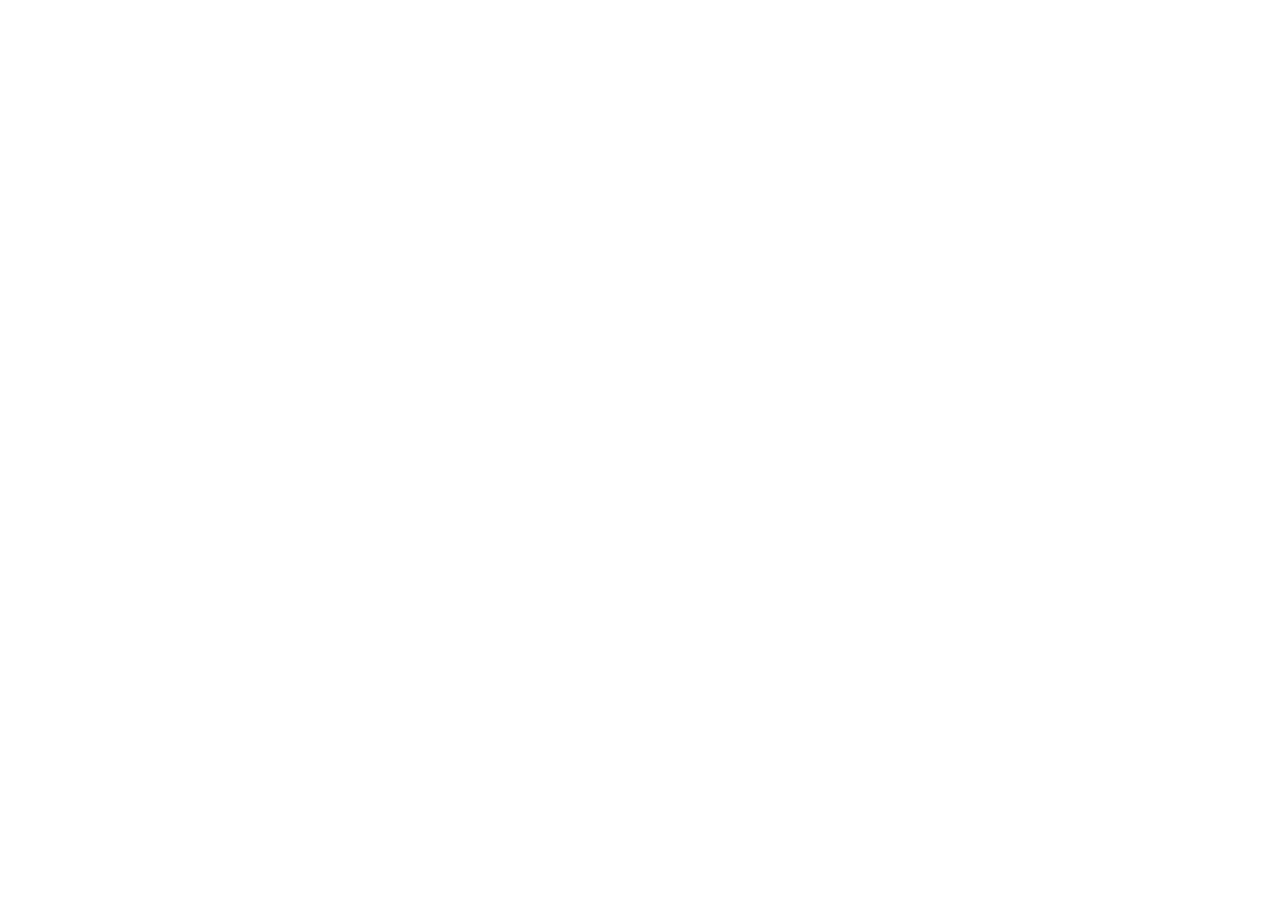
==== 1 - My Tribute Page/index.html @ 60fd6f35 "Setting up the project" ====
<!DOCTYPE html>
<html lang="en">
<head>
  <meta charset="UTF-8">
  <meta name="viewport" content="width=device-width, initial-scale=1.0">
  <title>My Tribute Page</title>
</head>
<body>
  
</body>
</html>
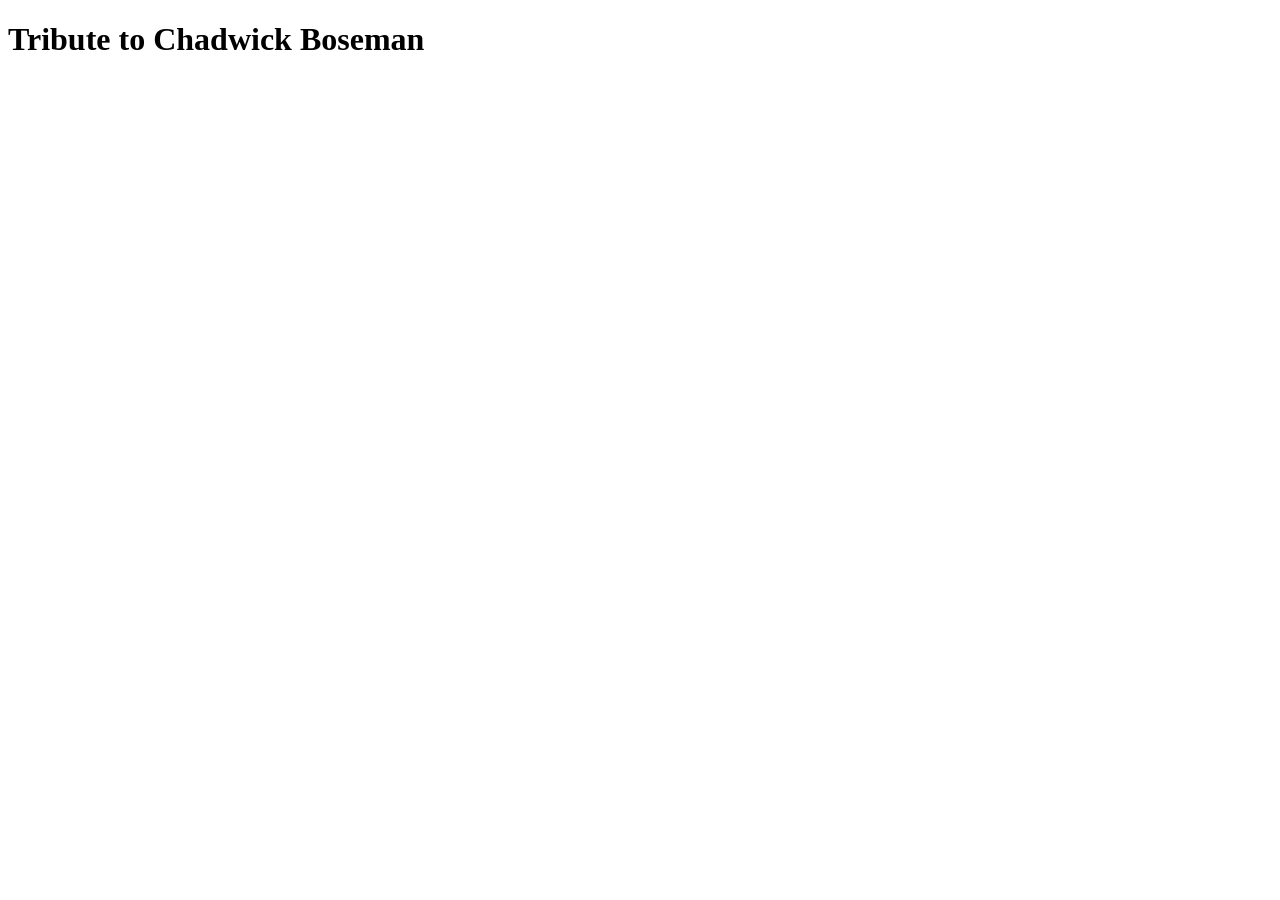
==== commit 55f42ac2: "Manage assets of the projects" ====
--- a/1 - My Tribute Page/index.html
+++ b/1 - My Tribute Page/index.html
@@ -1,11 +1,19 @@
-<!DOCTYPE html>
+<!doctype html>
 <html lang="en">
-<head>
-  <meta charset="UTF-8">
-  <meta name="viewport" content="width=device-width, initial-scale=1.0">
-  <title>My Tribute Page</title>
-</head>
-<body>
-  
-</body>
-</html>+  <head>
+    <meta charset="UTF-8" />
+    <meta name="viewport" content="width=device-width, initial-scale=1.0" />
+    <title>Tribute to Chadwick Boseman</title>
+    <link rel="stylesheet" href="style.css" />
+  </head>
+  <body>
+    <header>
+      <h1>Tribute to Chadwick Boseman</h1>
+    </header>
+    <div class="content">
+      <section class="biography">
+        <img src="./img1.jpg" alt="">
+      </section>
+    </div>
+  </body>
+</html>
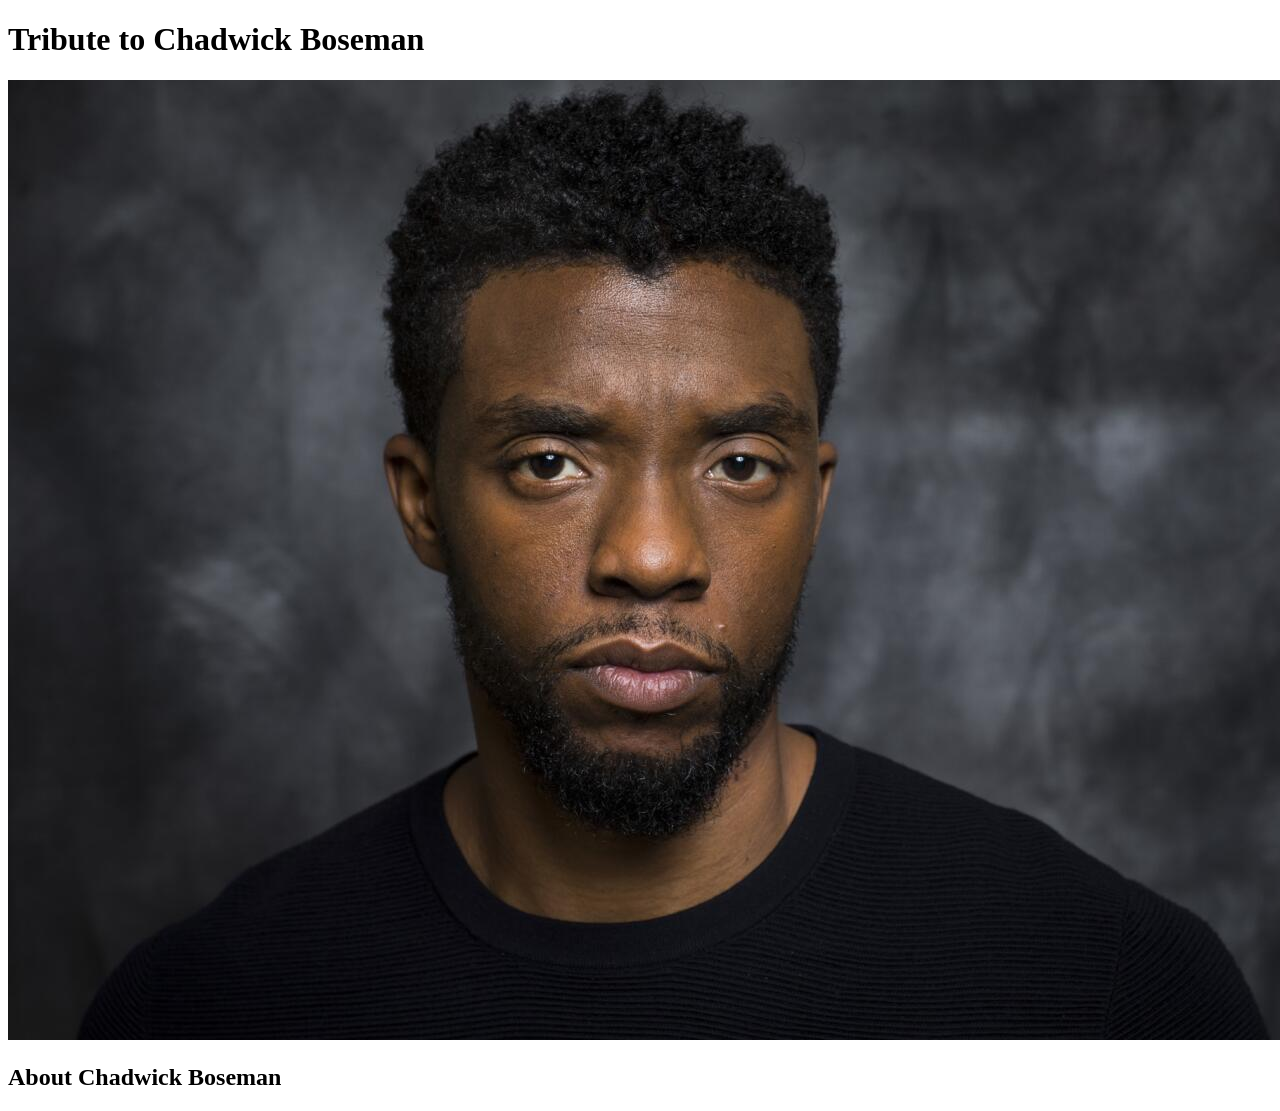
==== commit c981b3b6: "Text content" ====
--- a/1 - My Tribute Page/index.html
+++ b/1 - My Tribute Page/index.html
@@ -10,9 +10,11 @@
     <header>
       <h1>Tribute to Chadwick Boseman</h1>
     </header>
+
     <div class="content">
       <section class="biography">
-        <img src="./img1.jpg" alt="">
+        <img src="./assets/images/img1.jpg" alt="">
+        <h2>About Chadwick Boseman</h2>
       </section>
     </div>
   </body>
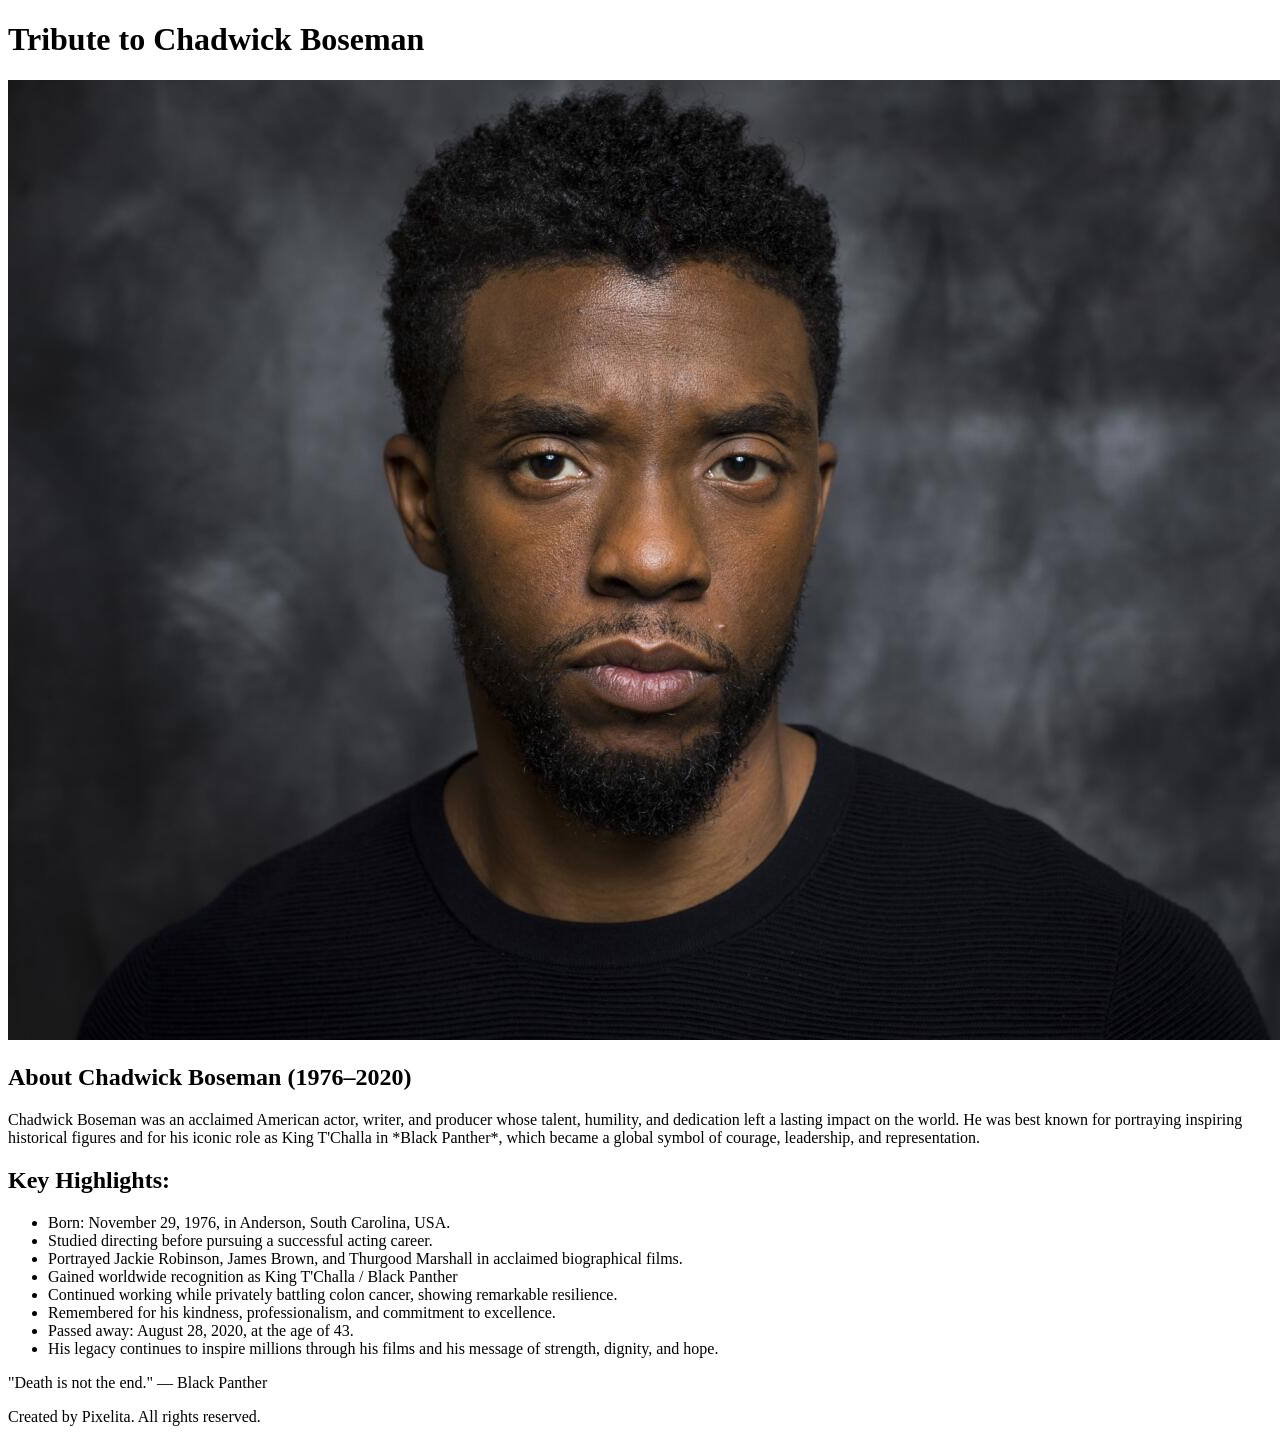
==== commit a5132327: "Semantic elements in basic structure" ====
--- a/1 - My Tribute Page/index.html
+++ b/1 - My Tribute Page/index.html
@@ -13,9 +13,54 @@
 
     <div class="content">
       <section class="biography">
-        <img src="./assets/images/img1.jpg" alt="">
-        <h2>About Chadwick Boseman</h2>
+        <img src="./assets/images/img1.jpg" alt="" />
+
+        <h2>About Chadwick Boseman (1976–2020)</h2>
+
+        <p>
+          Chadwick Boseman was an acclaimed American actor, writer, and producer
+          whose talent, humility, and dedication left a lasting impact on the
+          world. He was best known for portraying inspiring historical figures
+          and for his iconic role as King T'Challa in *Black Panther*, which
+          became a global symbol of courage, leadership, and representation.
+        </p>
       </section>
+      <section class="key-highlights">
+        <h2>Key Highlights:</h2>
+
+        <ul>
+          <li>
+            <span>Born:</span> November 29, 1976, in Anderson, South Carolina,
+            USA.
+          </li>
+          <li>Studied directing before pursuing a successful acting career.</li>
+          <li>
+            Portrayed <span>Jackie Robinson</span>, <span>James Brown</span>,
+            and <span>Thurgood Marshall</span> in acclaimed biographical films.
+          </li>
+          <li>
+            Gained worldwide recognition as
+            <span>King T'Challa / Black Panther</span>
+          </li>
+          <li>
+            Continued working while privately battling colon cancer, showing
+            remarkable resilience.
+          </li>
+          <li>
+            Remembered for his kindness, professionalism, and commitment to
+            excellence.
+          </li>
+          <li><span>Passed away:</span> August 28, 2020, at the age of 43.</li>
+          <li>
+            His legacy continues to inspire millions through his films and his
+            message of strength, dignity, and hope.
+          </li>
+        </ul>
+        <p>"Death is not the end." — <span>Black Panther</span></p>
+      </section>
+      <footer>
+        <p>Created by Pixelita. All rights reserved.</p>
+      </footer>
     </div>
   </body>
 </html>
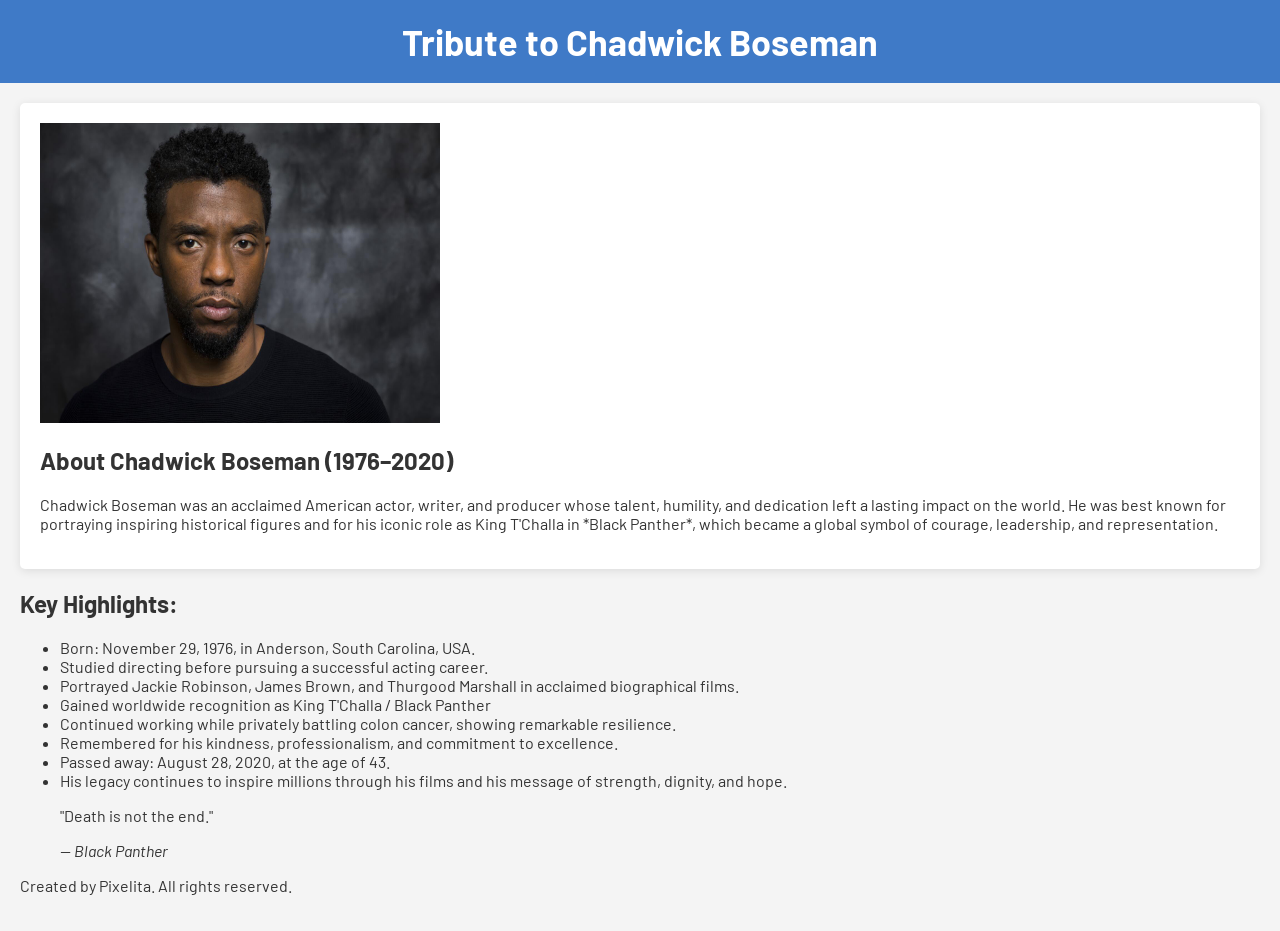
==== commit 7e74472a: "Add blockquote to section" ====
--- a/1 - My Tribute Page/index.html
+++ b/1 - My Tribute Page/index.html
@@ -56,7 +56,10 @@
             message of strength, dignity, and hope.
           </li>
         </ul>
-        <p>"Death is not the end." — <span>Black Panther</span></p>
+        <blockquote class="quote">
+          <p>"Death is not the end."</p>
+          <cite>— Black Panther</cite>
+        </blockquote>
       </section>
       <footer>
         <p>Created by Pixelita. All rights reserved.</p>
--- a/1 - My Tribute Page/style.css
+++ b/1 - My Tribute Page/style.css
@@ -0,0 +1,44 @@
+@import url("https://fonts.googleapis.com/css2?family=Barlow:ital,wght@0,100;0,200;0,300;0,400;0,500;0,600;0,700;0,800;0,900;1,100;1,200;1,300;1,400;1,500;1,600;1,700;1,800;1,900&display=swap");
+
+/* General Styling */
+body {
+  font-family: "Barlow", sans-serif;
+  background-color: #f4f4f4;
+  margin: 0;
+  padding: 0;
+  color: #333;
+}
+
+/* Header Styling */
+header {
+  background-color: #3f7ac7;
+  color: #fff;
+  text-align: center;
+  padding: 20px;
+}
+
+h1 {
+  font-size: 36px;
+  margin: 0;
+}
+
+/* Content Styling */
+.content {
+  padding: 20px;
+  min-width: 900px;
+  margin: 0 auto;
+}
+
+/* Biography Section Styling */
+.biography {
+  background-color: #fff;
+  padding: 20px;
+  border-radius: 5px;
+  box-shadow: 0 2px 10px rgba(0, 0, 0, 0.1);
+  margin-bottom: 20px;
+}
+
+.biography img {
+  width: 400px;
+  height: 300px;
+}
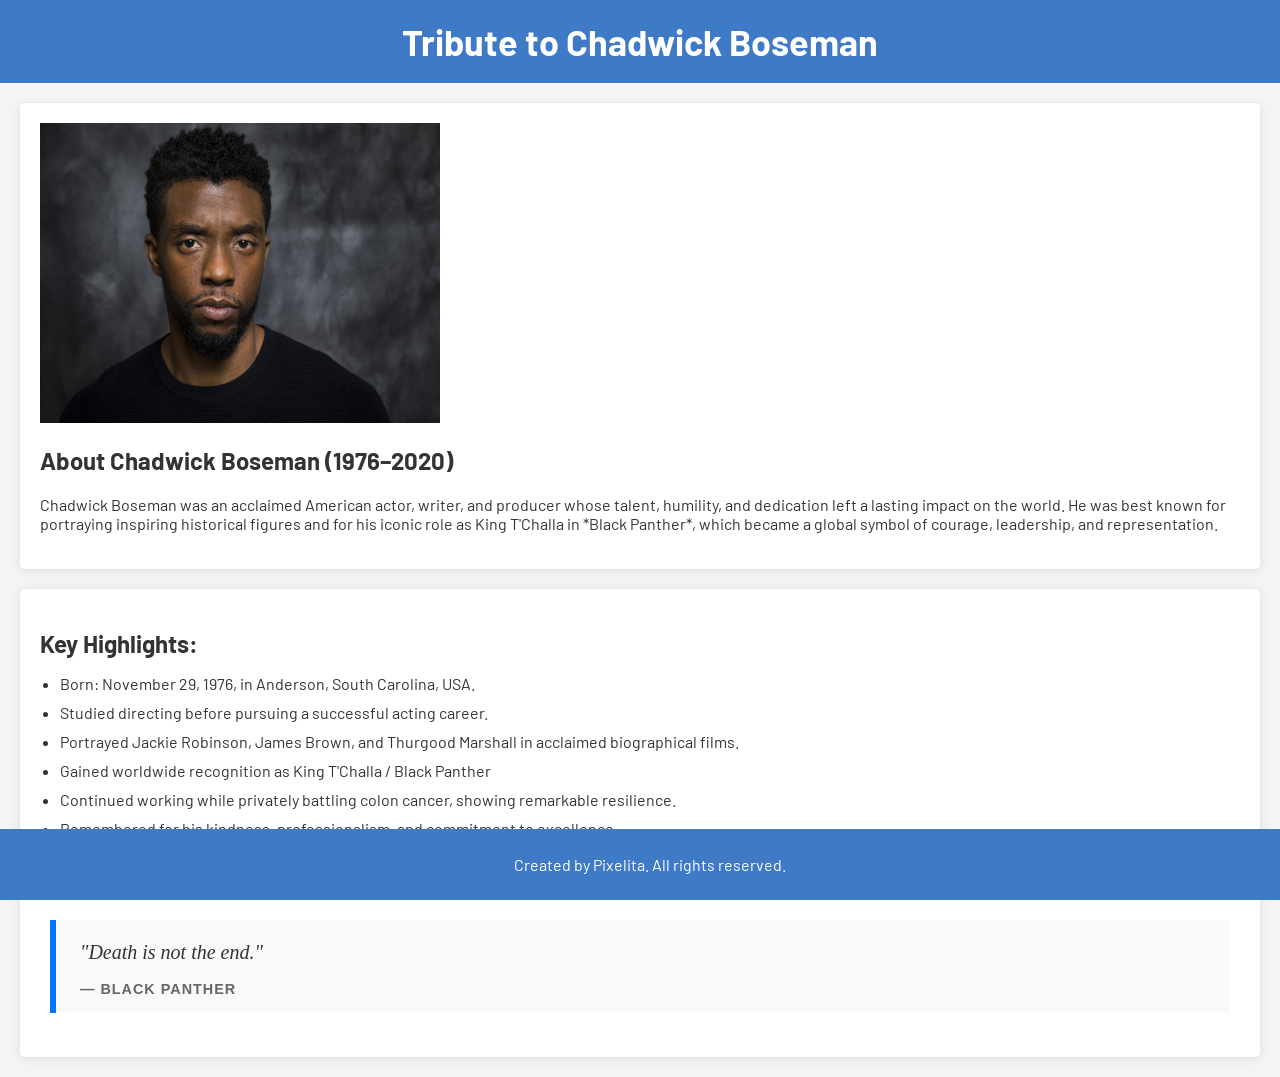
==== commit 68fe5a4b: "Footer Position changed" ====
--- a/1 - My Tribute Page/index.html
+++ b/1 - My Tribute Page/index.html
@@ -61,9 +61,9 @@
           <cite>— Black Panther</cite>
         </blockquote>
       </section>
-      <footer>
-        <p>Created by Pixelita. All rights reserved.</p>
-      </footer>
     </div>
+    <footer>
+      <p>Created by Pixelita. All rights reserved.</p>
+    </footer>
   </body>
 </html>
--- a/1 - My Tribute Page/style.css
+++ b/1 - My Tribute Page/style.css
@@ -42,3 +42,63 @@
   width: 400px;
   height: 300px;
 }
+
+/* Key Highlights Section Styling */
+.key-highlights {
+  background-color: #ffffff;
+  padding: 20px;
+  border-radius: 5px;
+  box-shadow: 0 2px 10px rgba(0, 0, 0, 0.1);
+}
+
+.key-highlights h2 {
+  font-size: 24px;
+  margin-bottom: 10px;
+}
+
+.key-highlights ul {
+  list-style-type: disc;
+  padding-left: 20px;
+}
+
+.key-highlights li {
+  margin-bottom: 10px;
+}
+
+/* Blockquote Styling */
+.quote {
+  background-color: #f9f9f9;
+  border-left: 6px solid #0076ff;
+  margin: 1.5em 10px;
+  padding: 1em 1.5em;
+}
+
+.quote p {
+  font-family: "Georgia", serif;
+  font-size: 1.25rem;
+  font-style: italic;
+  line-height: 1.6;
+  color: #333333;
+  margin: 0 0 0.5em 0;
+}
+
+.quote cite {
+  font-family: Arial, sans-serif;
+  font-size: 0.9rem;
+  font-style: normal;
+  font-weight: bold;
+  color: #666;
+  text-transform: uppercase;
+  letter-spacing: 1px;
+}
+
+/* Footer Styling */
+footer {
+  text-align: center;
+  padding: 10px;
+  background-color: #3f7ac7;
+  color: #fff;
+  position: fixed;
+  bottom: 0;
+  width: 100%;
+}
